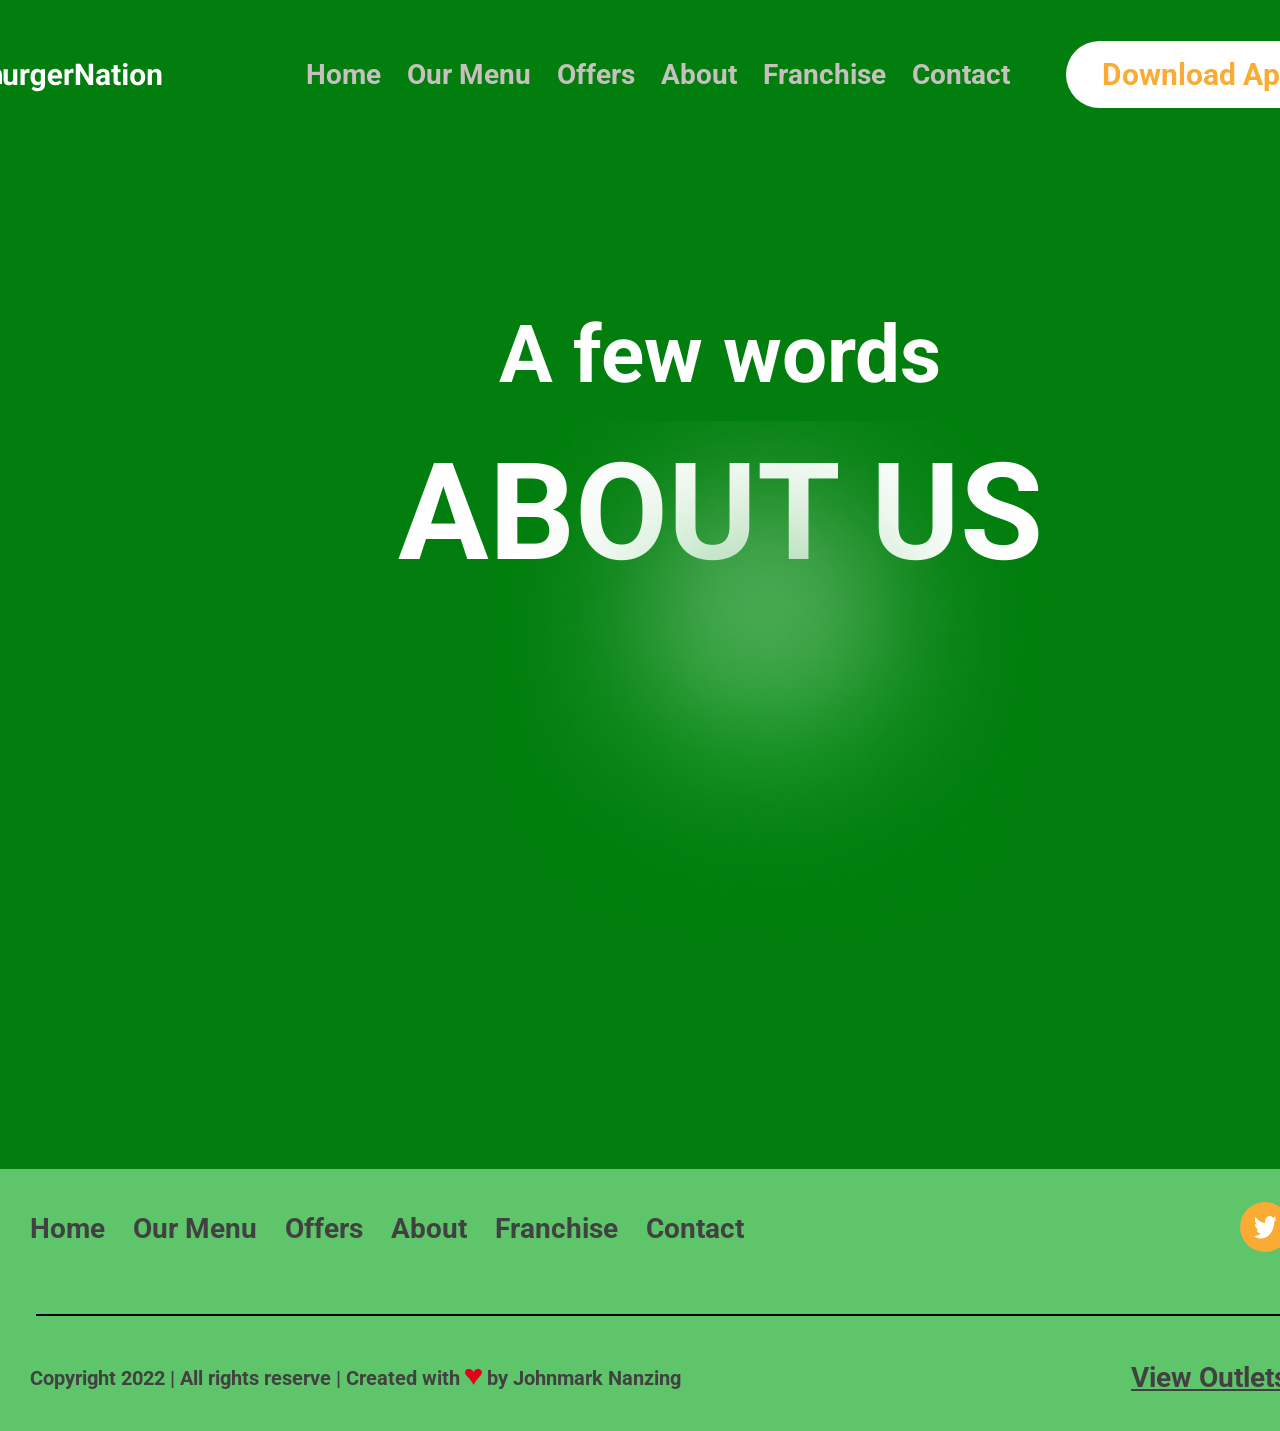
==== about.html @ 3b27fd62 "add PAGES" ====
<!doctype html>
<html lang="en">
  <head>
    <meta charset="UTF-8" />
    <meta name="viewport" content="width=device-width, initial-scale=1.0" />
    <link rel="stylesheet" href="./css/reset.css" />
    <link rel="stylesheet" href="./css/about.css" />
    <title>Restaurant_about</title>
  </head>
  <body>
    <header class="header">
      <div class="container">
        <a href="./index.html" class="logo_link">
          <img src="./images/svg/logo.svg" alt="logo_icon" class="logo_img" />
        </a>
        <nav class="header_nav">
          <ul class="nav_list">
            <li class="nav_item">
              <a href="./index.html" class="nav_item_link">Home</a>
            </li>
            <li class="nav_item">
              <a href="./menu.html" class="nav_item_link">Our Menu</a>
            </li>
            <li class="nav_item">
              <a href="./offers.html" class="nav_item_link">Offers</a>
            </li>
            <li class="nav_item">
              <a href="./about.html" class="nav_item_link">About</a>
            </li>
            <li class="nav_item">
              <a href="./franchise.html" class="nav_item_link">Franchise</a>
            </li>
            <li class="nav_item">
              <a href="./contact.html" class="nav_item_link">Contact</a>
            </li>
          </ul>
        </nav>
        <button class="header_btn">Download App</button>
      </div>
    </header>
    <main class="main">
      <section class="hero">
        <div class="container">
          <picture>
            <source srcset="./images/img/ellipse_12.avif" type="image/avif " />
            <source srcset="./images/img/ellipse_12.webp" type="image/webp" />
            <img
              class="hero_ellipse_img"
              src="./images/img/ellipse_12.png"
              alt="hero_ellipse_img"
            />
          </picture>
          <p class="hero_pretitle">A few words</p>
          <h1 class="hero_title">ABOUT US</h1>
        </div>
      </section>
    </main>
    <footer class="footer">
      <div class="container">
        <div class="footer_wrap1">
          <nav class="footer_nav">
            <ul class="footer_nav_list">
              <li class="footer_nav_item">
                <a href="./index.html" class="footer_nav_item_link">Home</a>
              </li>
              <li class="footer_nav_item">
                <a href="./menu.html" class="footer_nav_item_link">Our Menu</a>
              </li>
              <li class="footer_nav_item">
                <a href="./offers.html" class="footer_nav_item_link">Offers</a>
              </li>
              <li class="footer_nav_item">
                <a href="./about.html" class="footer_nav_item_link">About</a>
              </li>
              <li class="footer_nav_item">
                <a href="./franchise.html" class="footer_nav_item_link">Franchise</a>
              </li>
              <li class="footer_nav_item">
                <a href="./contact.html" class="footer_nav_item_link">Contact</a>
              </li>
            </ul>
          </nav>
          <ul class="social">
            <li class="social_item">
              <a href="#" class="social_item_link">
                <svg
                  width="50"
                  height="50"
                  viewBox="0 0 50 50"
                  fill="none"
                  xmlns="http://www.w3.org/2000/svg"
                >
                  <circle cx="25" cy="25" r="25" fill="#FAAB34" />
                  <path
                    d="M36.5 16.6689C35.6726 17.1199 34.7837 17.4247 33.8493 17.5624C34.8134 16.8527 35.5348 15.7358 35.8787 14.42C34.9728 15.0818 33.9814 15.5477 32.9475 15.7974C32.2523 14.8842 31.3314 14.2789 30.3278 14.0756C29.3243 13.8722 28.2942 14.082 27.3976 14.6726C26.5009 15.2631 25.7879 16.2013 25.3691 17.3414C24.9503 18.4815 24.8492 19.7599 25.0815 20.9779C23.246 20.8645 21.4504 20.2777 19.8112 19.2554C18.172 18.2331 16.7259 16.7983 15.5667 15.0441C15.1703 15.8851 14.9424 16.8603 14.9424 17.8988C14.9419 18.8338 15.1291 19.7544 15.4873 20.579C15.8454 21.4036 16.3635 22.1067 16.9956 22.6259C16.2626 22.5972 15.5457 22.3536 14.9047 21.9153V21.9884C14.9046 23.2997 15.2734 24.5706 15.9483 25.5855C16.6233 26.6004 17.563 27.2968 18.6078 27.5566C17.9278 27.7829 17.2149 27.8163 16.5229 27.6541C16.8177 28.7824 17.3919 29.769 18.1652 30.4759C18.9385 31.1827 19.8722 31.5744 20.8354 31.5962C19.2002 33.1752 17.1808 34.0317 15.1019 34.028C14.7337 34.0281 14.3657 34.0016 14 33.9487C16.1102 35.6177 18.5665 36.5034 21.0752 36.5C29.5675 36.5 34.21 27.8479 34.21 20.344C34.21 20.1003 34.205 19.854 34.1961 19.6102C35.0991 18.8069 35.8786 17.8122 36.498 16.6726L36.5 16.6689Z"
                    fill="white"
                  />
                </svg>
              </a>
            </li>
            <li class="social_item">
              <a href="#" class="social_item_link">
                <svg
                  width="50"
                  height="50"
                  viewBox="0 0 50 50"
                  fill="none"
                  xmlns="http://www.w3.org/2000/svg"
                >
                  <circle cx="25" cy="25" r="25" fill="#FAAB34" />
                  <path
                    d="M20.6606 36.5H28.5939V26.2344H35.2274L36.2292 22.2406H28.5939V19.6813C28.5939 18.5281 29.2166 17.7406 32.4116 17.7406H36.5V14.1547C35.796 14.1125 33.3863 14 30.5704 14C24.6679 14 20.6606 15.8703 20.6606 19.2875V22.2406H14V26.2344H20.6606V36.5Z"
                    fill="white"
                  />
                </svg>
              </a>
            </li>
            <li class="social_item">
              <a href="#" class="social_item_link">
                <svg
                  width="50"
                  height="50"
                  viewBox="0 0 50 50"
                  fill="none"
                  xmlns="http://www.w3.org/2000/svg"
                >
                  <circle cx="25" cy="25" r="25" fill="#FAAB34" />
                  <path
                    d="M25.247 21.4984C23.1812 21.4984 21.4954 23.1842 21.4954 25.25C21.4954 27.3158 23.1812 29.0016 25.247 29.0016C27.3127 29.0016 28.9985 27.3158 28.9985 25.25C28.9985 23.1842 27.3127 21.4984 25.247 21.4984ZM36.4987 25.25C36.4987 23.6965 36.5128 22.157 36.4256 20.6062C36.3383 18.805 35.9274 17.2064 34.6103 15.8893C33.2904 14.5693 31.6947 14.1613 29.8935 14.074C28.3399 13.9868 26.8005 14.0008 25.2498 14.0008C23.6963 14.0008 22.1568 13.9868 20.6061 14.074C18.8049 14.1613 17.2064 14.5722 15.8893 15.8893C14.5693 17.2093 14.1613 18.805 14.074 20.6062C13.9868 22.1598 14.0008 23.6993 14.0008 25.25C14.0008 26.8007 13.9868 28.343 14.074 29.8938C14.1613 31.695 14.5722 33.2936 15.8893 34.6107C17.2092 35.9307 18.8049 36.3387 20.6061 36.426C22.1596 36.5132 23.6991 36.4992 25.2498 36.4992C26.8033 36.4992 28.3428 36.5132 29.8935 36.426C31.6947 36.3387 33.2932 35.9278 34.6103 34.6107C35.9302 33.2907 36.3383 31.695 36.4256 29.8938C36.5156 28.343 36.4987 26.8035 36.4987 25.25ZM25.247 31.0223C22.0527 31.0223 19.4747 28.4443 19.4747 25.25C19.4747 22.0557 22.0527 19.4777 25.247 19.4777C28.4413 19.4777 31.0192 22.0557 31.0192 25.25C31.0192 28.4443 28.4413 31.0223 25.247 31.0223ZM31.2556 20.5894C30.5098 20.5894 29.9075 19.9871 29.9075 19.2413C29.9075 18.4954 30.5098 17.8932 31.2556 17.8932C32.0014 17.8932 32.6037 18.4954 32.6037 19.2413C32.6039 19.4183 32.5692 19.5938 32.5015 19.7574C32.4339 19.9211 32.3346 20.0698 32.2093 20.195C32.0841 20.3202 31.9354 20.4195 31.7718 20.4872C31.6081 20.5549 31.4327 20.5896 31.2556 20.5894Z"
                    fill="white"
                  />
                </svg>
              </a>
            </li>
          </ul>
        </div>
        <div class="footer_line"></div>
        <div class="footer_wrap2">
          <p class="footer_copyright">
            Copyright 2022 | All rights reserve | Created with
            <span
              ><svg
                width="17"
                height="16"
                viewBox="0 0 17 16"
                fill="none"
                xmlns="http://www.w3.org/2000/svg"
              >
                <path
                  d="M13.7786 0.00248409C12.549 -0.0207007 11.5848 0.118408 10.8862 0.419811C9.99187 0.790767 9.20936 1.62542 8.53864 2.92377C8.5107 2.85422 8.4548 2.77307 8.37096 2.68033C8.06355 2.21663 7.826 1.88045 7.65832 1.67179C7.49064 1.46313 7.26008 1.23128 6.96664 0.976246C6.6732 0.721213 6.34483 0.524142 5.98152 0.385033C5.14312 0.0372613 4.12307 -0.0670703 2.92136 0.0720385C1.30045 0.396626 0.364238 1.30083 0.112718 2.78466C-0.194695 3.73524 0.126692 4.80174 1.07688 5.98416C1.7476 6.842 2.13885 7.34048 2.25064 7.47958C2.44627 7.71143 2.94232 8.25628 3.7388 9.11411C4.53528 9.97195 5.07326 10.5748 5.35272 10.9225C6.72211 12.7078 7.57448 13.9481 7.90984 14.6437C7.93779 14.6901 8.04259 14.9161 8.22424 15.3218C8.4059 15.7276 8.5107 15.9536 8.53864 16C9.36866 14.6437 10.7464 11.5949 13.4852 8.90545C16.6711 5.86824 17.6912 3.4918 16.5454 1.77612C16.0703 0.895099 15.148 0.303887 13.7786 0.00248409Z"
                  fill="#E3001B"
                /></svg
            ></span>
            by Johnmark Nanzing
          </p>
          <a href="#" class="footer_view"> <p>View Outlets Near You</p></a>
        </div>
      </div>
    </footer>
  </body>
</html>
---- css/about.css ----
@font-face {
  font-family: Roboto;
  src: url(../fonts/Roboto/Roboto-VariableFont_wdth\,wght.ttf)
    format("truetype");
}

@font-face {
  font-family: Inter;
  src: url(../fonts/Inter/Inter-VariableFont_opsz\,wght.ttf) format("truetype");
}

:root {
  --font-family: "Roboto", sans-serif;
  --second-family: "Inter", sans-serif;
}

body {
  font-family: var(--font-family);
  background-color: #5fc56a;
  box-sizing: border-box;
}

.container {
  width: 1440px;
  margin-right: auto;
  margin-left: auto;
}

button {
  cursor: pointer;
  border: none;
}

/* =====HEADER===== */
.header .container {
  position: absolute;
  top: 0;
  left: calc((100% - 1440px) / 2);
  z-index: 5;
  /* padding: 38px 30px 38px 21px; */
  padding-top: 38px;
  /* padding-bottom: 38px; */

  display: flex;
  align-items: center;
  gap: 56px;

  background: linear-gradient(180deg, #017e0d 0%, #017e0d 100%);
}

.logo_link {
  padding-left: 21px;
}

.logo_img {
}

.header_nav {
  padding-left: 86px;
}

.nav_list {
  width: 704px;

  display: flex;
  align-items: center;
  justify-content: space-between;
}

.nav_item {
}

.nav_item_link {
  font-family: var(--font-family);
  font-weight: 700;
  font-size: 28px;
  color: #c8bfbf;
}

.header_btn {
  border-radius: 50px;
  width: 266px;
  height: 67px;

  background: #fff;

  font-family: var(--font-family);
  font-weight: 700;
  font-size: 30px;
  color: #faab34;
}

/* =====HERO===== */

.hero .container {
  position: relative;

  padding-top: 301px;
  height: 868px;

  background: linear-gradient(180deg, #017e0d 0%, #017e0d 100%);
}

.hero_pretitle {
  font-family: var(--font-family);
  font-weight: 700;
  font-size: 80px;
  line-height: 135%;
  color: #fff;
  text-align: center;

  margin-bottom: 50px;
}

.hero_title {
  padding-bottom: 87px;

  font-family: var(--font-family);
  font-weight: 700;
  font-size: 135px;
  line-height: 80%;
  color: #fff;
  text-align: center;
}

.hero_ellipse_img {
  position: absolute;
  left: 466px;
  bottom: 209px;

  width: 583px;
}

/* =====FOOTER===== */

.footer .container {
  padding-top: 33px;
  padding-bottom: 39px;
}

.footer_wrap1,
.footer_wrap2 {
  margin-left: 30px;
  margin-right: 30px;

  display: flex;
  align-items: center;
  justify-content: space-between;
}

.footer_nav {
}

.footer_nav_list {
  display: flex;
  gap: 28px;
}

.footer_nav_item {
}

.footer_nav_item_link {
  font-family: var(--font-family);
  font-weight: 700;
  font-size: 28px;
  color: #414141;
}

.social {
  display: flex;
  gap: 10px;
}

.social_item {
}

.social_item_link {
}

.footer_line {
  width: 1367px;
  height: 0;
  border: 1px solid #000;

  margin-right: auto;
  margin-left: auto;
  margin-top: 59px;
  margin-bottom: 48px;
}

.footer_wrap2 {
}

.footer_copyright {
  font-family: var(--font-family);
  font-weight: 700;
  font-size: 20px;
  color: #414141;
}

.footer_view {
  p {
    font-family: var(--font-family);
    font-weight: 700;
    font-size: 28px;
    color: #414141;
    text-decoration: underline;
  }
}
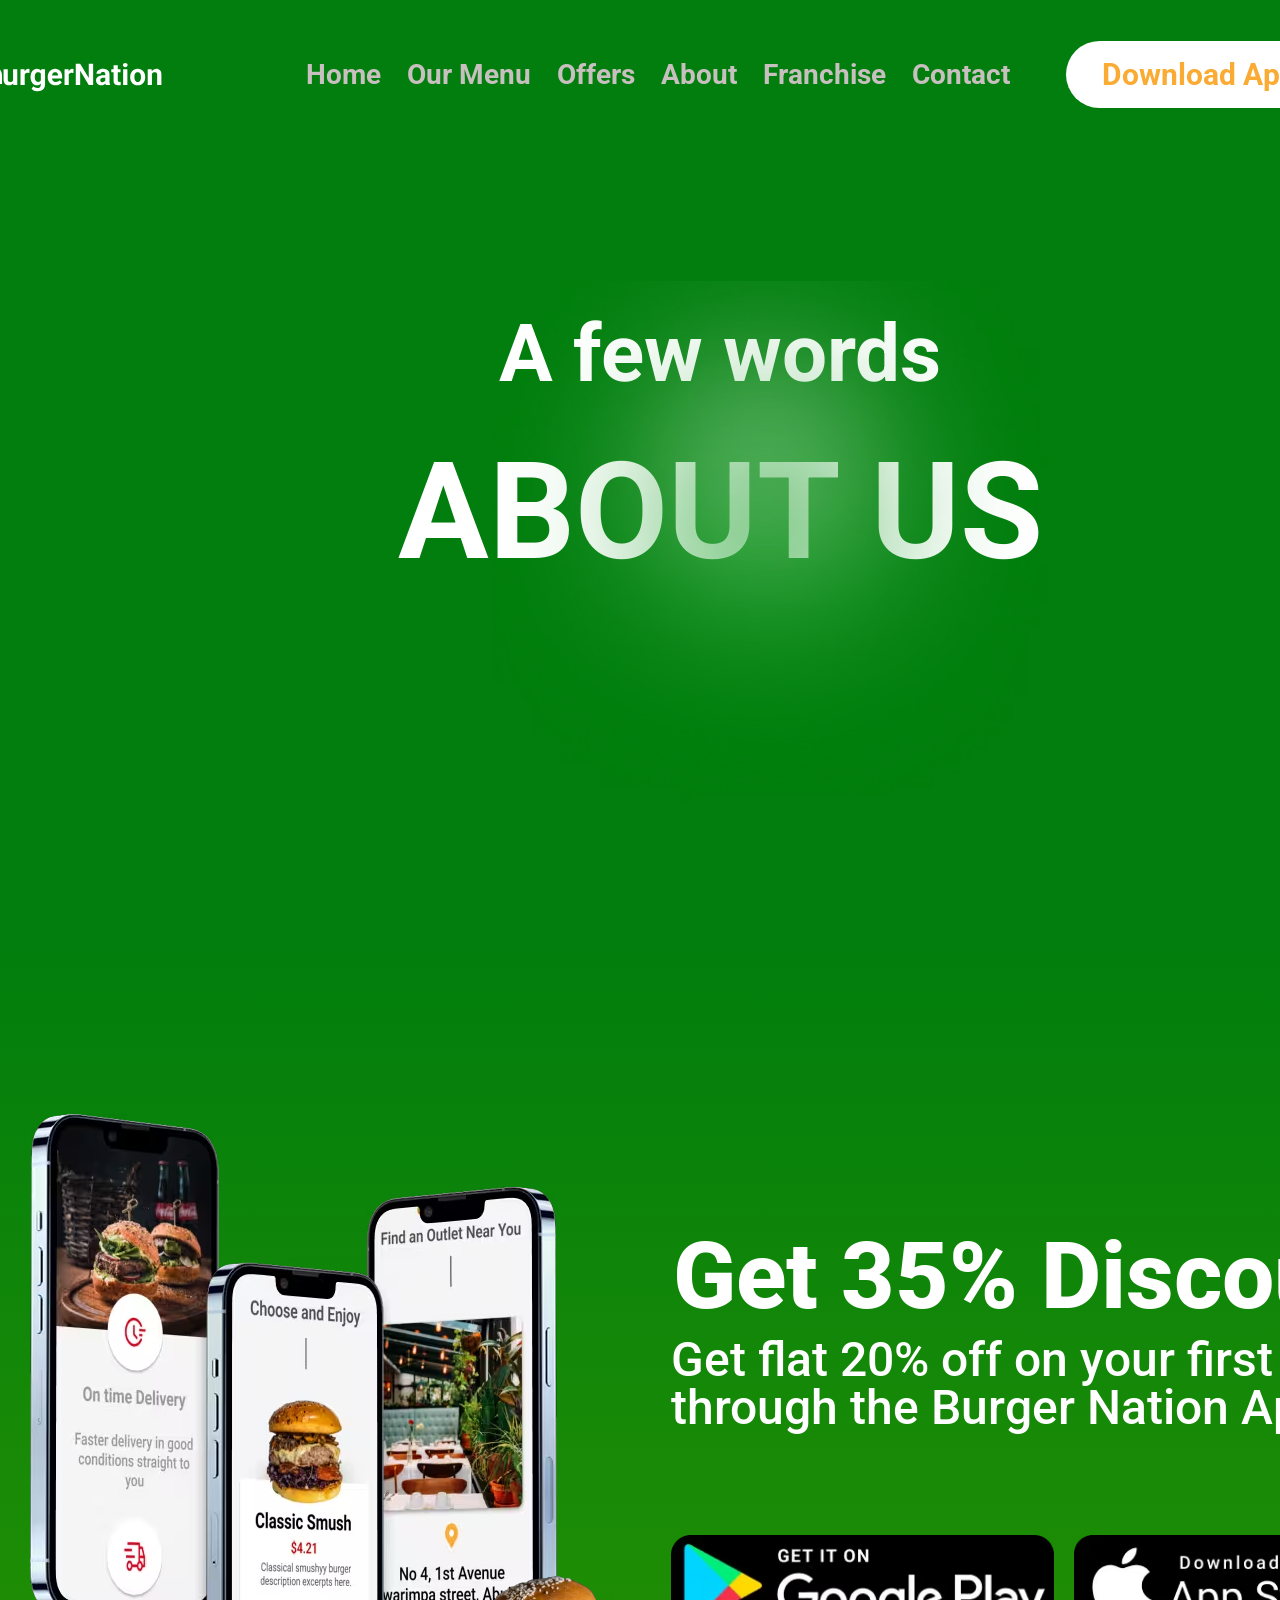
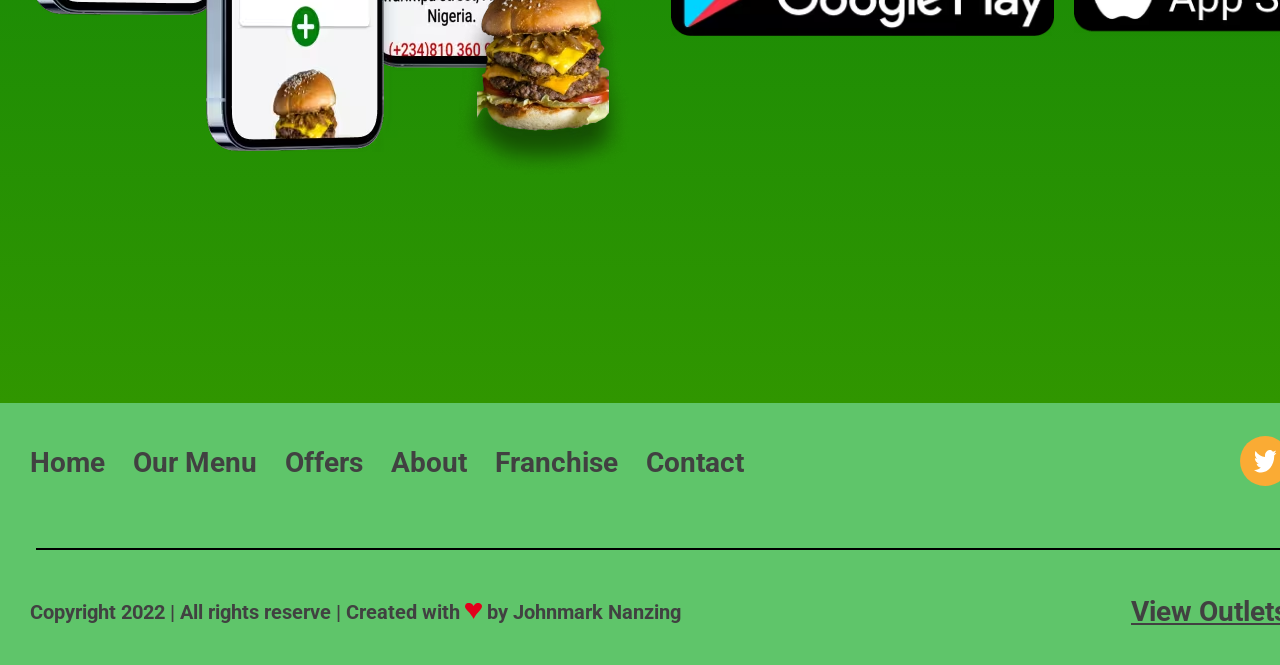
==== commit 9a90f191: "corected style" ====
--- a/about.html
+++ b/about.html
@@ -52,6 +52,75 @@
           </picture>
           <p class="hero_pretitle">A few words</p>
           <h1 class="hero_title">ABOUT US</h1>
+        </div>
+      </section>
+      <section class="APP_info">
+        <div class="container">
+          <picture>
+            <source srcset="./images/img/iphone.avif" type="image/avif " />
+            <source srcset="./images/img/iphone.webp" type="image/webp" />
+            <img
+              class="iphone_img"
+              src="./images/img/iphone.png"
+              alt="iphone_img"
+            />
+          </picture>
+          <picture>
+            <source
+              srcset="./images/img/discont_burger.avif"
+              type="image/avif "
+            />
+            <source
+              srcset="./images/img/discont_burger.webp"
+              type="image/webp"
+            />
+            <img
+              class="discont_burger_img"
+              src="./images/img/discont_burger.png"
+              alt="discont_burger_img"
+            />
+          </picture>
+          <div class="app_discont">
+            <h2 class="app_discont_title">Get 35% Discount</h2>
+            <p class="app_discont_text">
+              Get flat 20% off on your first order through the Burger Nation App
+            </p>
+            <div class="app_connect">
+              <a href="#" class="app_link">
+                <picture>
+                  <source
+                    srcset="./images/img/google_play_store.avif"
+                    type="image/avif "
+                  />
+                  <source
+                    srcset="./images/img/google_play_store.webp"
+                    type="image/webp"
+                  />
+                  <img
+                    class="google_play_store_img"
+                    src="./images/img/google_play_store.png"
+                    alt="google_play_store_img"
+                  />
+                </picture> </a
+              ><a href="#" class="app_link">
+                <picture>
+                  <source
+                    srcset="./images/img/IOS_app_store.avif"
+                    type="image/avif "
+                  />
+                  <source
+                    srcset="./images/img/IOS_app_store.webp"
+                    type="image/webp"
+                  />
+                  <img
+                    class="IOS_app_store_img"
+                    src="./images/img/IOS_app_store.png"
+                    alt="iphone_img"
+                  />
+                </picture>
+              </a>
+            </div>
+          </div>
         </div>
       </section>
     </main>
--- a/css/about.css
+++ b/css/about.css
@@ -95,8 +95,8 @@
 .hero .container {
   position: relative;
 
-  padding-top: 301px;
-  height: 868px;
+  padding-top: 300px;
+  height: 650px;
 
   background: linear-gradient(180deg, #017e0d 0%, #017e0d 100%);
 }
@@ -126,9 +126,71 @@
 .hero_ellipse_img {
   position: absolute;
   left: 466px;
-  bottom: 209px;
+  bottom: 130px;
 
   width: 583px;
+}
+
+/* =====APP INFO===== */
+
+.APP_info .container {
+  padding-top: 280px;
+  padding-bottom: 367px;
+  width: 1440px;
+
+  background: linear-gradient(180deg, #017e0d 0%, #309600 100%);
+
+  position: relative;
+}
+
+.iphone_img {
+  position: absolute;
+  top: 164px;
+  left: 30px;
+}
+
+.discont_burger_img {
+  position: absolute;
+  top: 610px;
+  left: 454px;
+}
+
+.app_discont {
+  margin-left: 671px;
+  width: 739px;
+}
+
+.app_discont_title {
+  font-family: var(--font-family);
+  font-weight: 800;
+  font-size: 93px;
+  text-align: right;
+  color: #fff;
+
+  margin-bottom: 13px;
+}
+
+.app_discont_text {
+  font-family: var(--font-family);
+  font-weight: 500;
+  font-size: 48px;
+  color: #fff;
+
+  margin-bottom: 103px;
+}
+
+.app_connect {
+  display: flex;
+  align-items: center;
+  gap: 20px;
+}
+
+.app_link {
+}
+
+.google_play_store_img,
+.IOS_app_store_img {
+  height: 101px;
 }
 
 /* =====FOOTER===== */
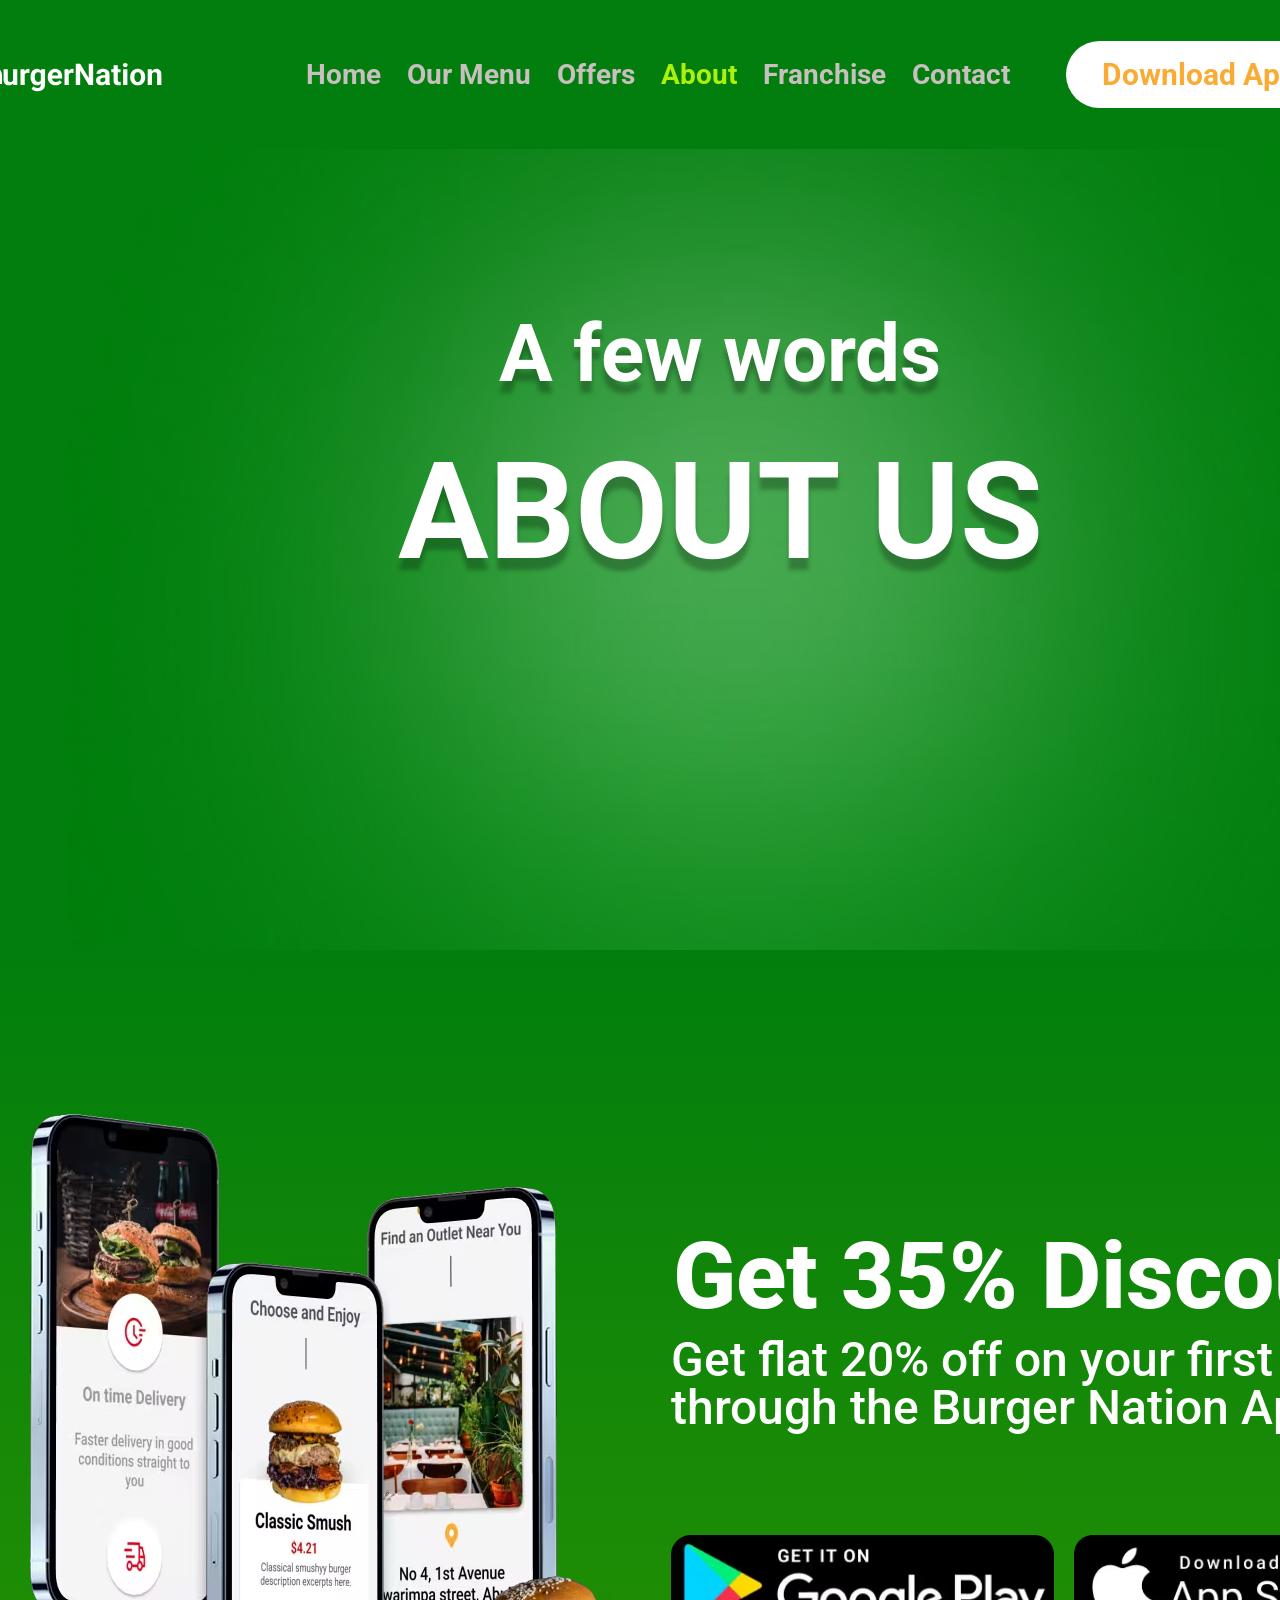
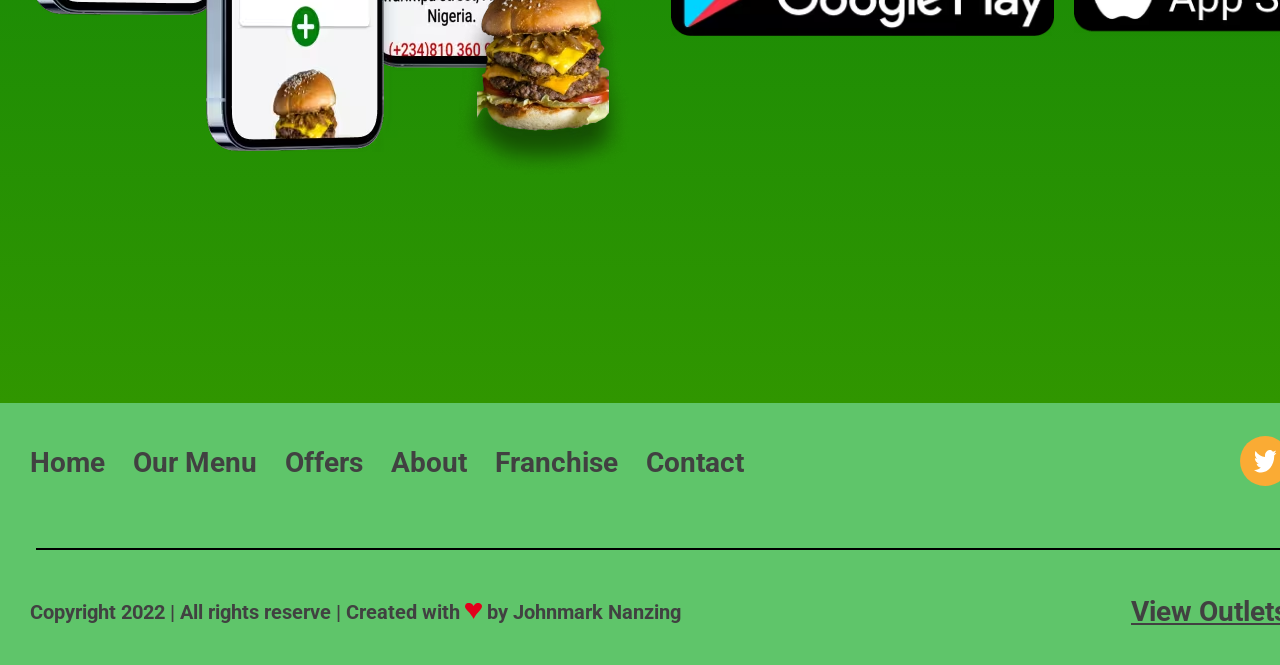
==== commit 07ff3cc9: "correct" ====
--- a/about.html
+++ b/about.html
@@ -25,7 +25,7 @@
               <a href="./offers.html" class="nav_item_link">Offers</a>
             </li>
             <li class="nav_item">
-              <a href="./about.html" class="nav_item_link">About</a>
+              <a href="./about.html" class="nav_item_link active">About</a>
             </li>
             <li class="nav_item">
               <a href="./franchise.html" class="nav_item_link">Franchise</a>
--- a/css/about.css
+++ b/css/about.css
@@ -1,135 +1,9 @@
-@font-face {
-  font-family: Roboto;
-  src: url(../fonts/Roboto/Roboto-VariableFont_wdth\,wght.ttf)
-    format("truetype");
-}
 
-@font-face {
-  font-family: Inter;
-  src: url(../fonts/Inter/Inter-VariableFont_opsz\,wght.ttf) format("truetype");
-}
 
-:root {
-  --font-family: "Roboto", sans-serif;
-  --second-family: "Inter", sans-serif;
-}
+@import 'style.css';
 
-body {
-  font-family: var(--font-family);
-  background-color: #5fc56a;
-  box-sizing: border-box;
-}
 
-.container {
-  width: 1440px;
-  margin-right: auto;
-  margin-left: auto;
-}
 
-button {
-  cursor: pointer;
-  border: none;
-}
-
-/* =====HEADER===== */
-.header .container {
-  position: absolute;
-  top: 0;
-  left: calc((100% - 1440px) / 2);
-  z-index: 5;
-  /* padding: 38px 30px 38px 21px; */
-  padding-top: 38px;
-  /* padding-bottom: 38px; */
-
-  display: flex;
-  align-items: center;
-  gap: 56px;
-
-  background: linear-gradient(180deg, #017e0d 0%, #017e0d 100%);
-}
-
-.logo_link {
-  padding-left: 21px;
-}
-
-.logo_img {
-}
-
-.header_nav {
-  padding-left: 86px;
-}
-
-.nav_list {
-  width: 704px;
-
-  display: flex;
-  align-items: center;
-  justify-content: space-between;
-}
-
-.nav_item {
-}
-
-.nav_item_link {
-  font-family: var(--font-family);
-  font-weight: 700;
-  font-size: 28px;
-  color: #c8bfbf;
-}
-
-.header_btn {
-  border-radius: 50px;
-  width: 266px;
-  height: 67px;
-
-  background: #fff;
-
-  font-family: var(--font-family);
-  font-weight: 700;
-  font-size: 30px;
-  color: #faab34;
-}
-
-/* =====HERO===== */
-
-.hero .container {
-  position: relative;
-
-  padding-top: 300px;
-  height: 650px;
-
-  background: linear-gradient(180deg, #017e0d 0%, #017e0d 100%);
-}
-
-.hero_pretitle {
-  font-family: var(--font-family);
-  font-weight: 700;
-  font-size: 80px;
-  line-height: 135%;
-  color: #fff;
-  text-align: center;
-
-  margin-bottom: 50px;
-}
-
-.hero_title {
-  padding-bottom: 87px;
-
-  font-family: var(--font-family);
-  font-weight: 700;
-  font-size: 135px;
-  line-height: 80%;
-  color: #fff;
-  text-align: center;
-}
-
-.hero_ellipse_img {
-  position: absolute;
-  left: 466px;
-  bottom: 130px;
-
-  width: 583px;
-}
 
 /* =====APP INFO===== */
 
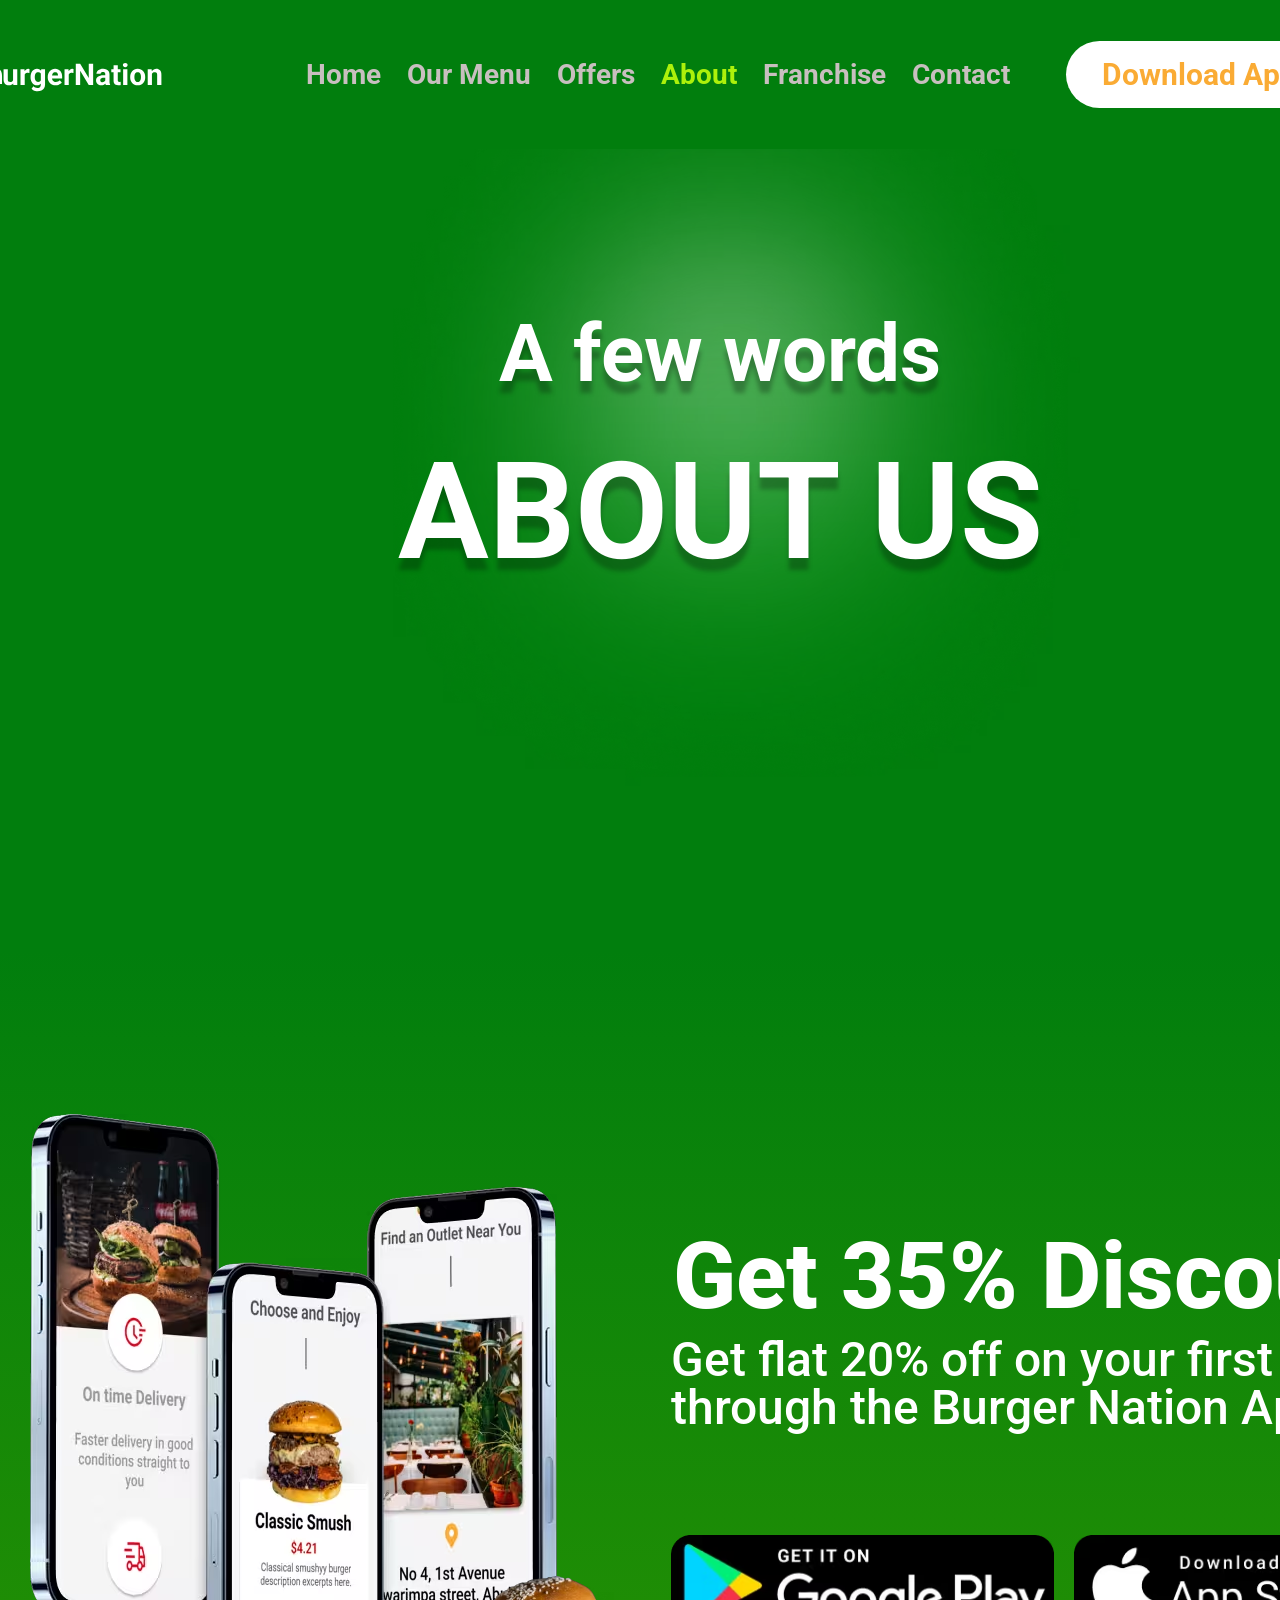
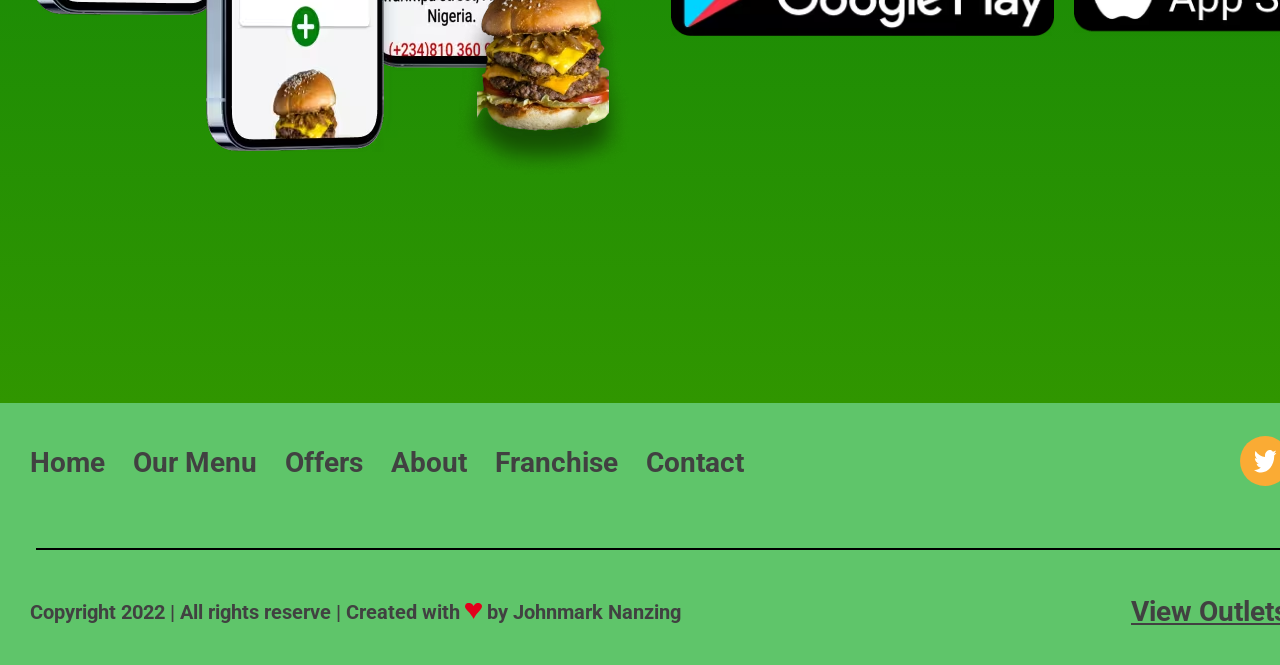
==== commit 8fda0a47: "corrected CONTACT FORM" ====
--- a/about.html
+++ b/about.html
@@ -142,10 +142,14 @@
                 <a href="./about.html" class="footer_nav_item_link">About</a>
               </li>
               <li class="footer_nav_item">
-                <a href="./franchise.html" class="footer_nav_item_link">Franchise</a>
-              </li>
-              <li class="footer_nav_item">
-                <a href="./contact.html" class="footer_nav_item_link">Contact</a>
+                <a href="./franchise.html" class="footer_nav_item_link"
+                  >Franchise</a
+                >
+              </li>
+              <li class="footer_nav_item">
+                <a href="./contact.html" class="footer_nav_item_link"
+                  >Contact</a
+                >
               </li>
             </ul>
           </nav>
@@ -168,7 +172,11 @@
               </a>
             </li>
             <li class="social_item">
-              <a href="#" class="social_item_link">
+              <a
+                href="https://www.facebook.com/oleksandr.urijovic.reva/"
+                class="social_item_link"
+                target="_blank"
+              >
                 <svg
                   width="50"
                   height="50"
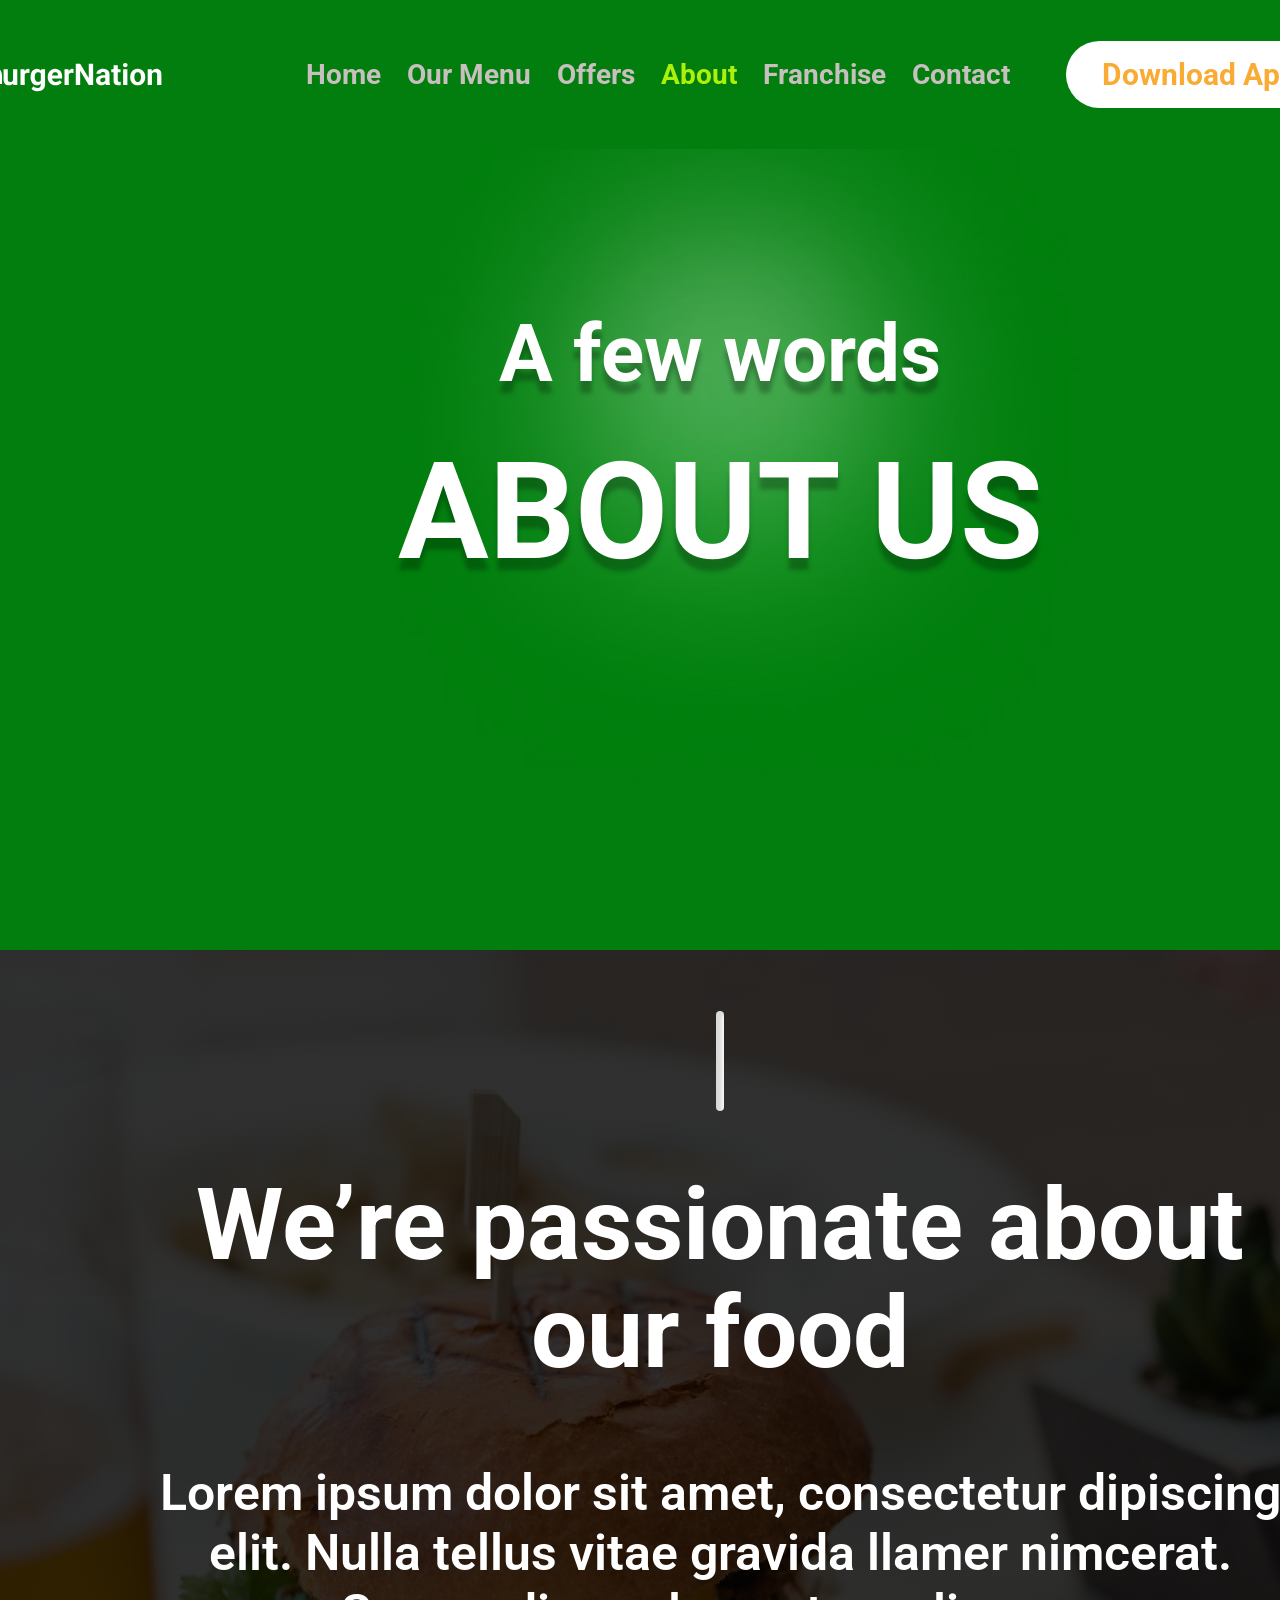
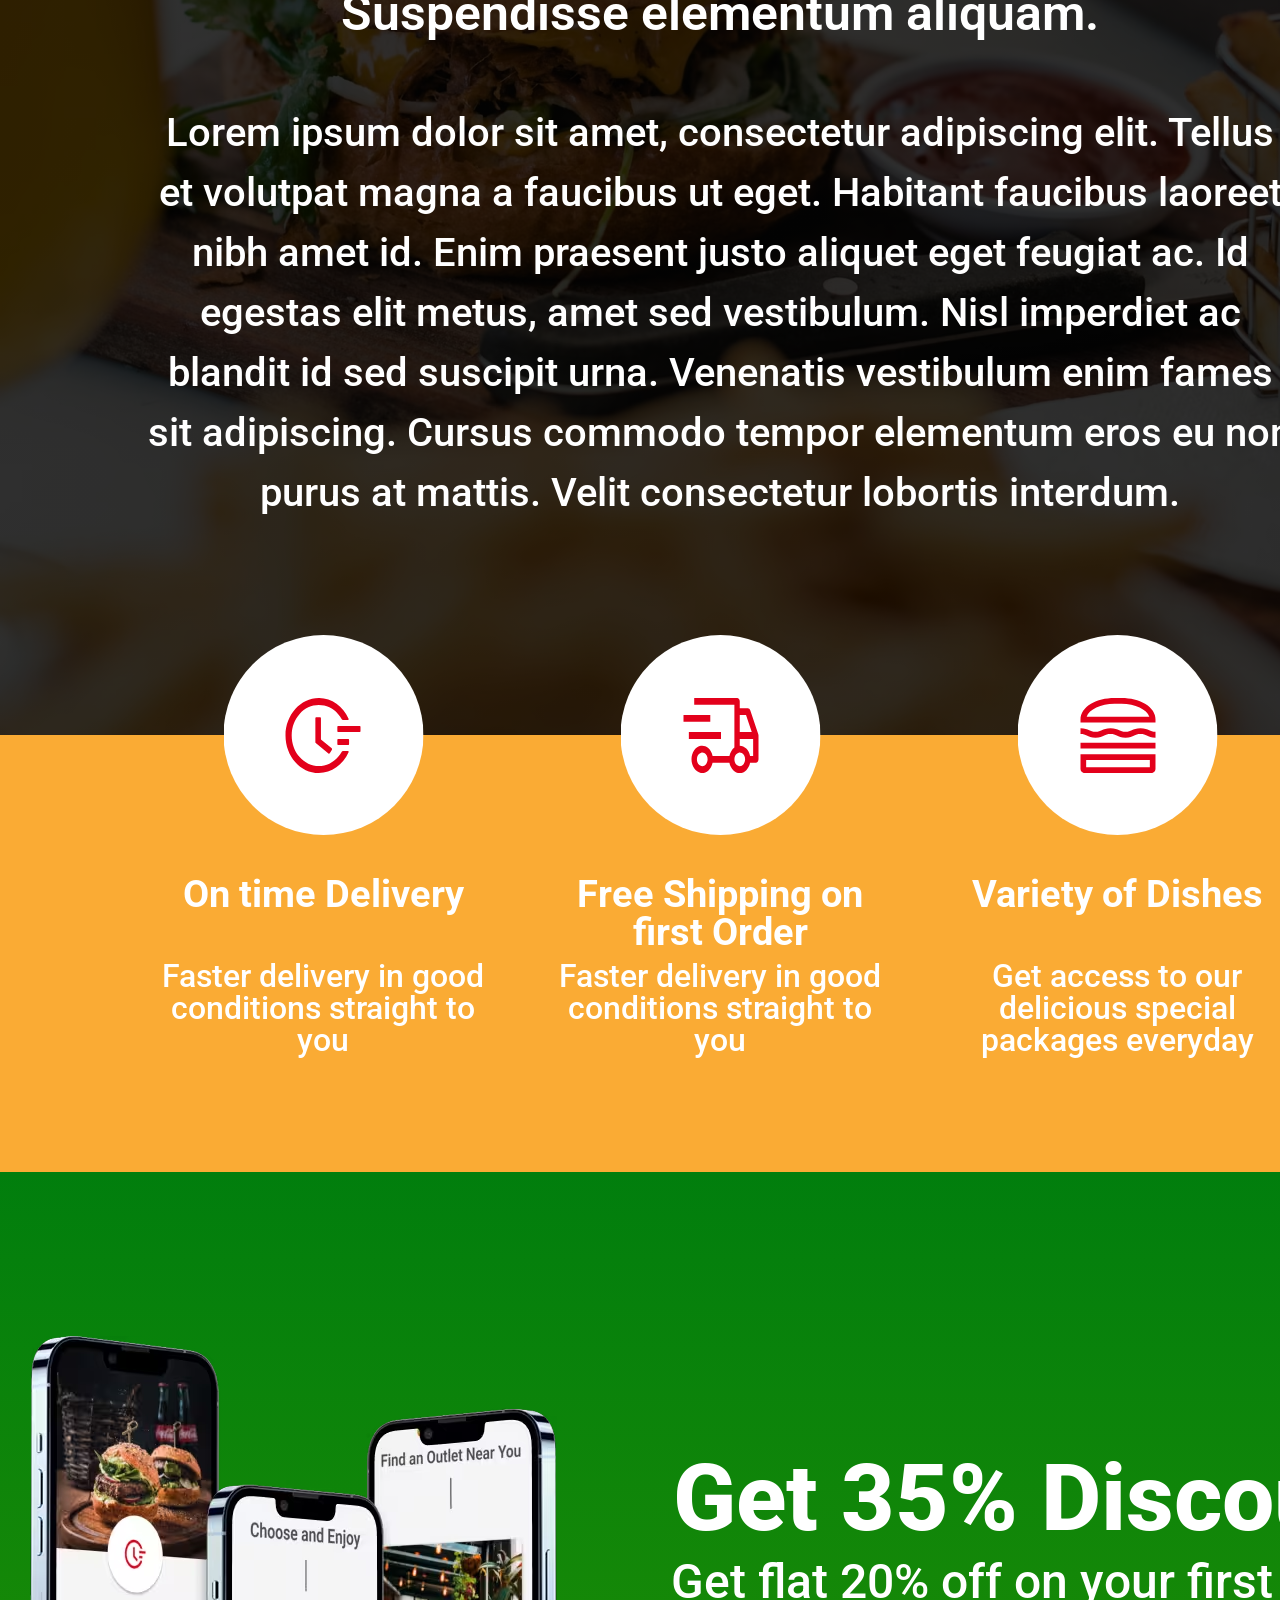
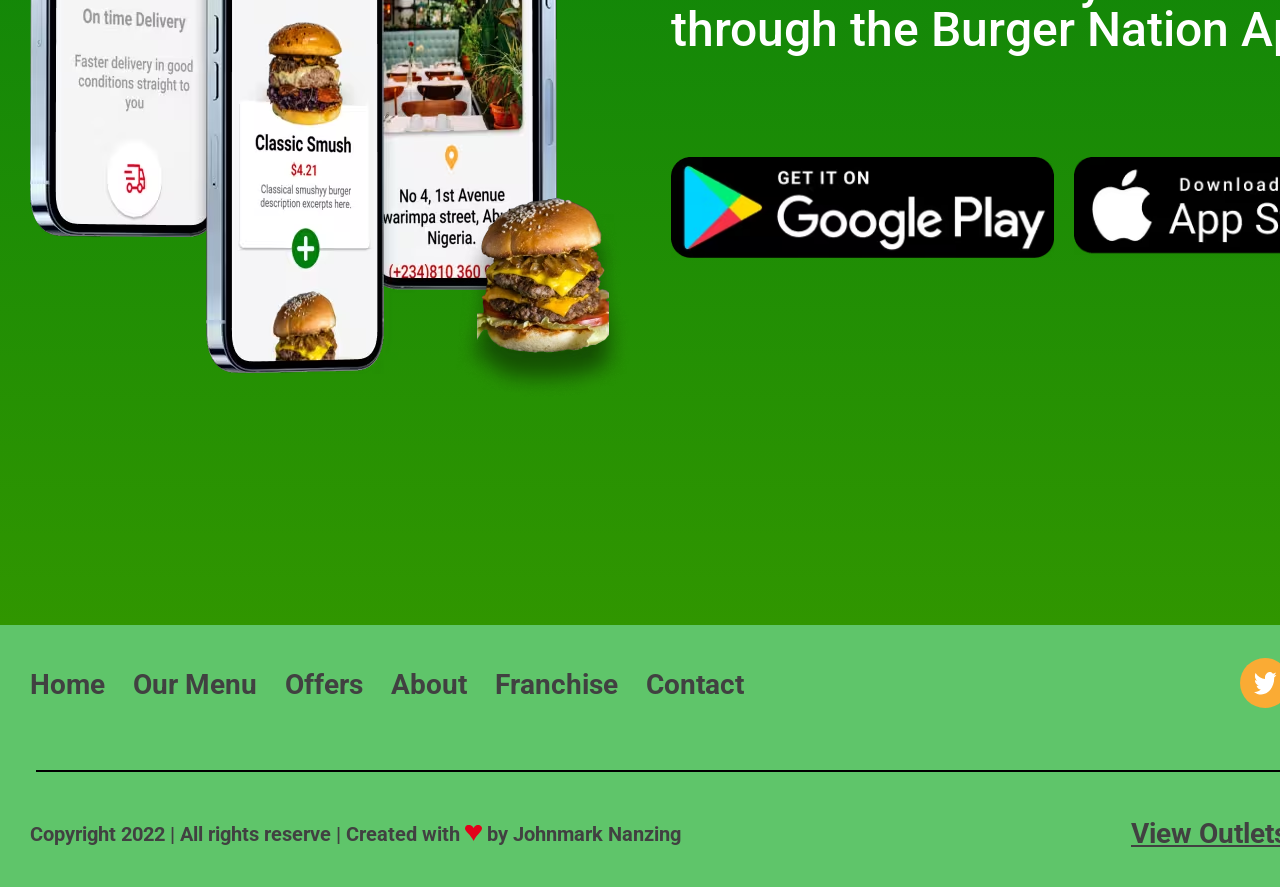
==== commit 3b36c1c1: "end PAGE ABOUT" ====
--- a/about.html
+++ b/about.html
@@ -54,6 +54,69 @@
           <h1 class="hero_title">ABOUT US</h1>
         </div>
       </section>
+      <section class="passion">
+        <div class="container">
+          <img
+            src="./images/svg/passion_line.svg"
+            alt=""
+            class="passion_line"
+          />
+          <h2 class="passion_title">We’re passionate about our food</h2>
+          <p class="passion_text">
+            Lorem ipsum dolor sit amet, consectetur dipiscing elit. Nulla tellus
+            vitae gravida llamer nimcerat. Suspendisse elementum aliquam.
+          </p>
+          <p class="passion_post_text">
+            Lorem ipsum dolor sit amet, consectetur adipiscing elit. Tellus et
+            volutpat magna a faucibus ut eget. Habitant faucibus laoreet nibh
+            amet id. Enim praesent justo aliquet eget feugiat ac. Id egestas
+            elit metus, amet sed vestibulum. Nisl imperdiet ac blandit id sed
+            suscipit urna. Venenatis vestibulum enim fames sit adipiscing.
+            Cursus commodo tempor elementum eros eu non purus at mattis. Velit
+            consectetur lobortis interdum.
+          </p>
+        </div>
+      </section>
+      <section class="why_me">
+        <div class="container">
+          <ul class="why_list">
+            <li class="why_item">
+              <img
+                src="./images/svg/why_time.svg"
+                alt=""
+                class="why_item_img"
+              />
+              <h3 class="why_item_title">On time Delivery</h3>
+              <p class="why_item_disc">
+                Faster delivery in good conditions straight to you
+              </p>
+            </li>
+            <li class="why_item">
+              <img
+                src="./images/svg/why_delivery.svg"
+                alt=""
+                class="why_item_img"
+              />
+              <h3 class="why_item_title">Free Shipping on first Order</h3>
+              <p class="why_item_disc">
+                Faster delivery in good conditions straight to you
+              </p>
+            </li>
+            <li class="why_item">
+              <img
+                src="./images/svg/why_dishe.svg"
+                alt=""
+                class="why_item_img"
+              />
+              <h3 class="why_item_title">Variety of Dishes</h3>
+              <p class="why_item_disc">
+                Get access to our delicious special packages everyday
+              </p>
+            </li>
+          </ul>
+        </div>
+      </section>
+
       <section class="APP_info">
         <div class="container">
           <picture>
--- a/css/about.css
+++ b/css/about.css
@@ -1,9 +1,111 @@
-
-
-@import 'style.css';
-
-
-
+@import "style.css";
+
+/* =====PASSION===== */
+
+.passion .container {
+  width: 1440px;
+  height: 1385px;
+  background-image:
+    linear-gradient(rgba(0, 0, 0, 0.81), rgba(0, 0, 0, 0.81)),
+    image-set(
+      url("../images/img/passion_about_bg.avif") type("image/avif"),
+      url("../images/img/passion_about_bg.webp") type("image/webp"),
+      url("../images/img/passion_about_bg.png") type("image/.png")
+    );
+
+  display: flex;
+  flex-direction: column;
+  align-items: center;
+
+  padding-top: 61px;
+  box-sizing: border-box;
+}
+
+.passion_title {
+  font-family: var(--font-family);
+  font-weight: 700;
+  font-size: 100px;
+  line-height: 108%;
+  text-align: center;
+  color: #fff;
+
+  margin-top: 60px;
+  margin-bottom: 76px;
+  width: 1058px;
+}
+
+.passion_text {
+  font-family: var(--font-family);
+  font-weight: 600;
+  font-size: 50px;
+  line-height: 120%;
+  text-align: center;
+  color: #fff;
+
+  margin-bottom: 60px;
+  width: 1145px;
+}
+
+.passion_post_text {
+  font-family: var(--font-family);
+  font-weight: 500;
+  font-size: 40px;
+  line-height: 150%;
+  text-align: center;
+  color: #fff;
+
+  width: 1145px;
+}
+
+/* =====WHY ME===== */
+
+.why_me .container {
+  background: #faab34;
+
+  height: 437px;
+
+  position: relative;
+
+}
+
+.why_list {position: absolute;
+  top: -100px;
+left: 50%;
+transform: translateX(-50%);
+
+  display: flex;
+  justify-content: center;
+  gap: 44px;
+}
+
+.why_item {
+  display: flex;
+  flex-direction: column;
+  align-items: center;
+  
+  width: 353px;
+}
+
+.why_item_img {
+  margin-bottom: 40px;
+}
+
+.why_item_title {
+  font-family: var(--font-family);
+font-weight: 700;
+font-size: 38px;
+text-align: center;
+color: #fff;
+
+height: 85px;}
+
+.why_item_disc {
+  font-family: var(--font-family);
+font-weight: 500;
+font-size: 32px;
+text-align: center;
+color: #fff;
+}
 
 /* =====APP INFO===== */
 
